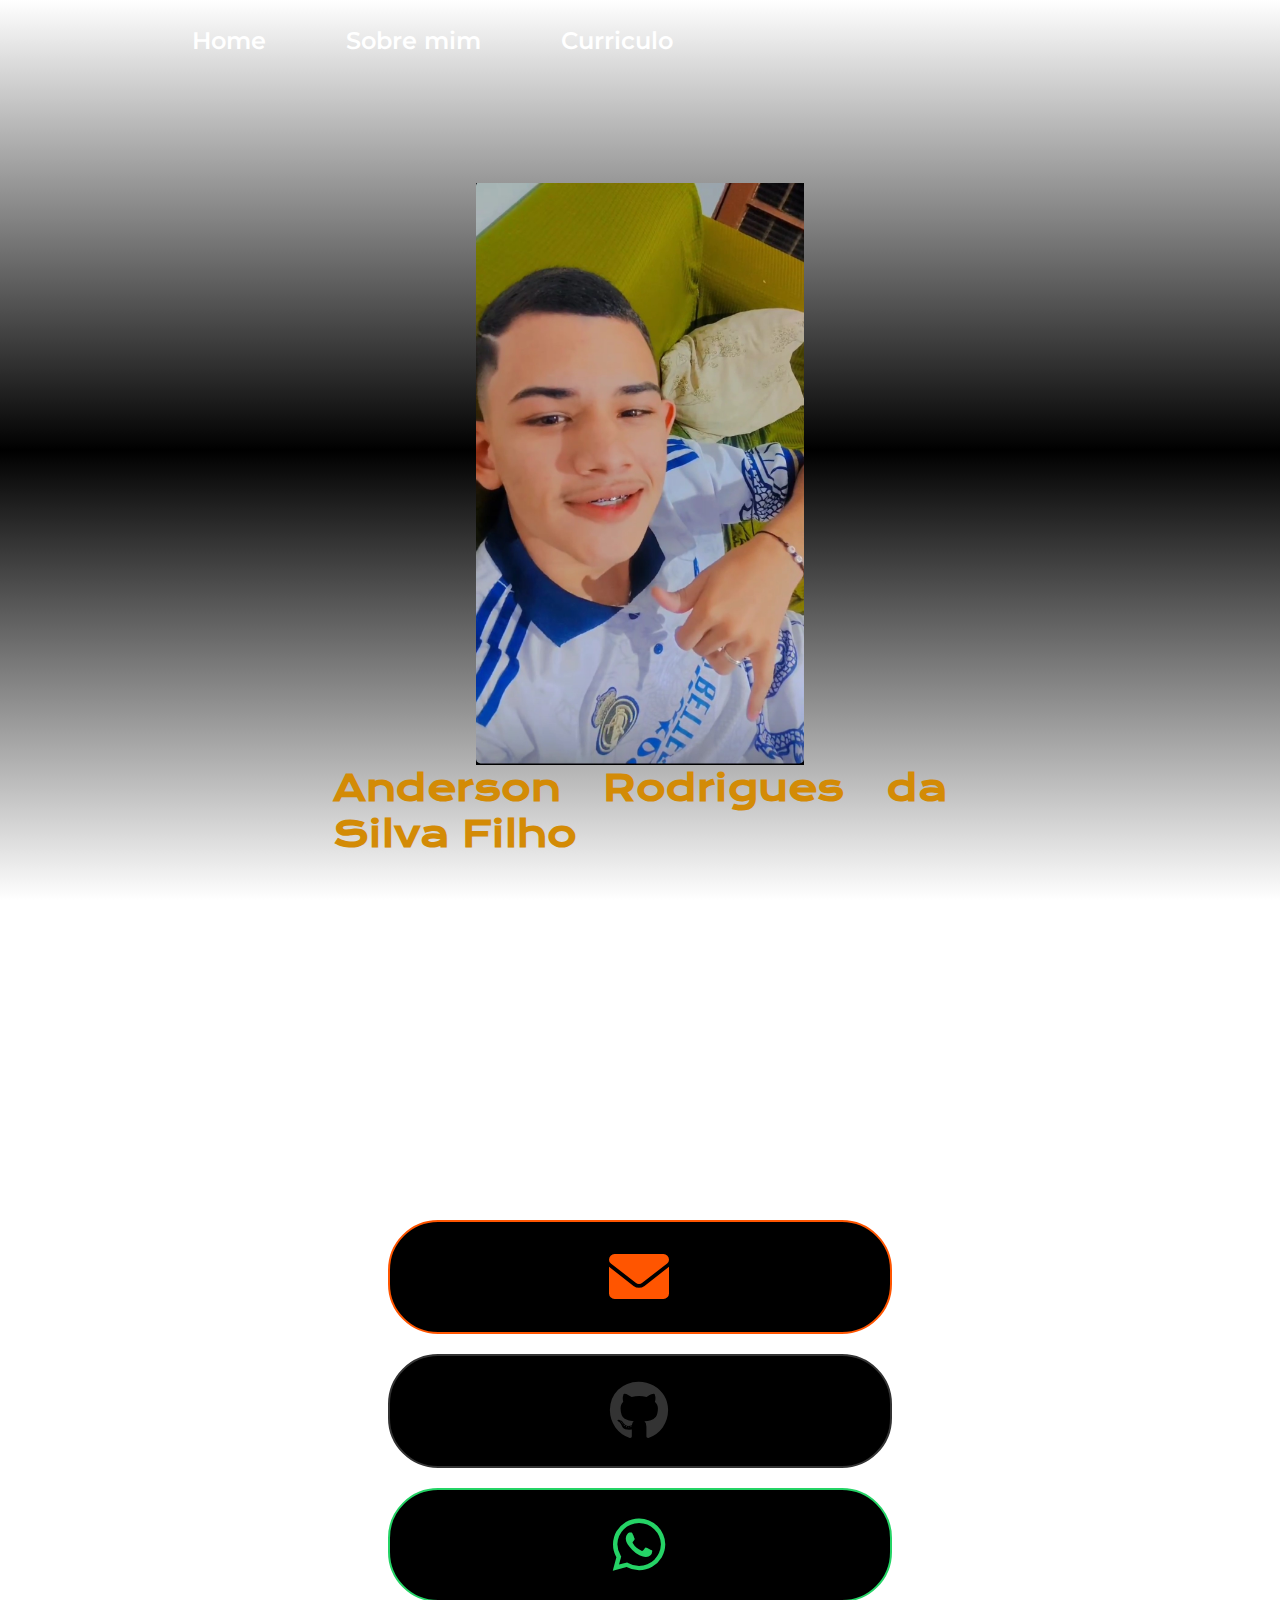
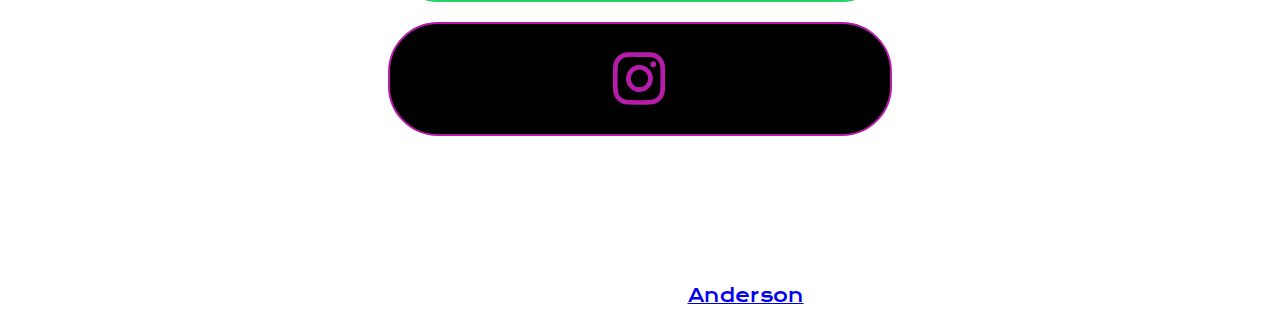
==== Portfolio/index.html @ 7bee4ce2 "Add files via upload" ====
<!DOCTYPE html>
<html lang="pt-br">
<head>
    <meta charset="UTF-8">
    <meta name="viewport" content="width=device-width, initial-scale=1.0">
    <title>Anderson Portfólio</title>
    <link rel="stylesheet" href="./style/style.css">
    <link rel="stylesheet" href="https://cdnjs.cloudflare.com/ajax/libs/font-awesome/6.0.0-beta3/css/all.min.css">
</head>
<body>


        <header class="cabecalho">

        <nav class="cabecalho-menu">
           
            <a class="cabecalho-menu-links" 
            href="index.html">Home</a>

            <a class="cabecalho-menu-links" 
            href="sobremim.html">Sobre mim</a>


            <a class="cabecalho-menu-links" 
            href="curriculo.html">Curriculo</a>

        </nav></header>

        <main class="conteudo">
            <section class="apresentacao-conteudo">
                <h1 class="apresentacao-conteudo-titulo">
                     <strong class="titulo-destaque">Anderson Rodrigues da Silva Filho</strong>
                </h1>
                
                <p class="apresentacao-conteudo-paragrafo">Sou um jovem de 17 anos, entusiasmado por tecnologia e com vontade e disposição de aprender e crescer profissionalmente. Tenho habilidades sólidas em tecnologia, um curso de Marketing Digital Básico e conhecimento intermediário em Pacote Office. Além disso, estou atualmente cursando Administração e tenho conhecimento básico em programação.</p>

                <div class="apresentacao-links">

                    <h2 class="apresentacao-links-conteudo"> Entre em contato:</h2>

                   

                    <a class="botao1" href="mailto:emailprofissional@gmail.com" target="_blank">
                        <i class="fas fa-envelope"></i>
                    </a>
                    
                    <a class="botao3" href="https://github.com/andersonrodrigues1803" target="_blank">
                        <i class="fab fa-github"></i>
                    </a>

                    <a class="botao4" href="https://wa.me/5516993262521" target="_blank">
                        <i class="fab fa-whatsapp"></i>
                    </a>

                    <a class="botao5" href="https://www.instagram.com/anderson.rs18/">
                        <i class="fab fa-instagram"></i>
                    </a>
                    
                </div>

            </section>
                <img class = "imagem" src="./assets/anderson portfolio 3.jpg" alt="foto anderson">
            </main>

        <footer class="rodape">
            <p>Desenvolvido por <a href="https://github.com/andersonrodrigues1803">Anderson</a></p>
        </footer>
    
</body>
</html>
---- Portfolio/style/style.css ----
/* Importa duas fontes do Google Fonts: Krona One e Montserrat */
@import url('https://fonts.googleapis.com/css2?family=Krona+One&family=Montserrat&display=swap');

/* Define estilos para todos os elementos, zerando margens e preenchimentos */
* {
    margin: 0;
    padding: 0;
}

/* Estilos para o elemento <body> */
body {
    /* Define a altura do corpo como 100% da altura visível da janela (viewport) */
    height: 100vh;

    /* Cria um gradiente de cores de cima para baixo como plano de fundo */
    background: linear-gradient(to bottom, #ffffff, #000000, #ffffff);

    /* Define o tamanho de fundo para cobrir toda a área disponível */
    background-size: cover;

    /* Impede a repetição do plano de fundo ao longo dos eixos */
    background-repeat: no-repeat;

    /* Fixa o plano de fundo para que ele não role com o conteúdo da página */
    background-attachment: fixed;

    /* Remove margens para o corpo */
    margin: 0;

    /* Define a cor do texto dentro do corpo como branco */
    color: white;
}


/* Define a cor do texto para elementos com a classe .titulo-destaque como d38b06 (laranja) */
.titulo-destaque {
    color: #d38b06;
}

/* Estilos para elementos com a classe .conteudo */
.conteudo {
    /* Define a altura do elemento como automática (ajustada ao conteúdo) */
    height: auto;

    /* Define a direção dos elementos filhos como coluna (de cima para baixo) */
    flex-direction: column;

    /* Define uma margem ao redor do elemento de 10% */
    margin: 10%;

    /* Transforma o elemento em um contêiner flexível */
    display: flex;

    /* Alinha os itens verticalmente no centro do contêiner */
    align-items: center;

    /* Distribui o espaço restante entre os itens horizontalmente */
    justify-content: space-between;
}

/* Estilos para elementos com a classe .apresentacao-conteudo */
.apresentacao-conteudo {
    /* Define a largura do elemento como 615px */
    width: 615px;

    /* Transforma o elemento em um contêiner flexível com direção de coluna */
    display: flex;
    flex-direction: column;

    /* Centraliza verticalmente os elementos dentro do contêiner */
    justify-content: center;

    /* Centraliza horizontalmente os elementos dentro do contêiner */
    align-items: center;

    /* Centraliza o alinhamento do texto dentro do contêiner */
    text-align: center;

    /* Define a altura do elemento como automática (ajustada ao conteúdo) */
    height: auto;

    /* Define o espaçamento entre os elementos filhos como 40px */
    gap: 40px;

    /* Define a ordem do elemento como 2 na ordem de exibição */
    order: 2;
}

/* Estilos para elementos com a classe .apresentacao-conteudo-titulo */
.apresentacao-conteudo-titulo {
    /* Define o tamanho da fonte como 36px */
    font-size: 36px;

    /* Define a família de fontes como 'Krona One' com fallback para sans-serif */
    font-family: 'Krona One', sans-serif;

    /* Alinha o texto justificado */
    text-align: justify;
}

/* Estilos para elementos com a classe .apresentacao-conteudo-paragrafo */
.apresentacao-conteudo-paragrafo {
    /* Define o tamanho da fonte como 24px */
    font-size: 24px;

    /* Define a família de fontes como 'Montserrat' com fallback para sans-serif */
    font-family: 'Montserrat', sans-serif;

    /* Alinha o texto justificado */
    text-align: justify;
}


/* Iniciando estilização da ancora1 (botao1) */

/* Estilos para elementos com a classe .apresentacao-links */
.apresentacao-links {
    /* Define a largura do elemento como 500px */
    width: 500px;

    /* Transforma o elemento em um contêiner flexível com direção de coluna */
    display: flex;
    flex-direction: column;

    /* Centraliza horizontalmente os elementos dentro do contêiner */
    align-items: center;

    /* Define o espaçamento entre os elementos filhos como 20px */
    gap: 20px;
}
.apresentacao-links-conteudo {
    font-family: 'Krona One', sans-serif;
    font-weight: 400;
    font-size: 24px;
}

.imagem {
        max-width: 32%;
        width: auto;
}

.image-with-border {
        border: 2px solid #000; /* Altere a largura da borda e a cor conforme necessário */
        padding: 10px; /* Opcional: para dar um espaçamento interno à imagem */ }

        .center-content {

        
                display: flex;
                justify-content: center;
                align-items: center;
                height: 100vh; /* Define a altura da área central */}
                .center-text {
                        text-align: center;
                        position: absolute;
                        top: 50%;
                        left: 50%;
                        transform: translate(-50%, -50%);
                      }

                      /* Elemento <i> dentro de elementos com a classe .botao1 */
                      
                      
    /* Estilos para elementos com a classe .botao1 */
.botao1 {
    /* Define a cor de fundo como preto */
    background-color: #000;

    /* Define a cor do texto como laranja */
    color: #ff5500;

    /* Define a largura do elemento como 500px */
    width: 500px;

    /* Define a altura do elemento como 80px */
    height: 80px;

    /* Alinha o texto ao centro horizontalmente */
    text-align: center;

    /* Alinha os itens verticalmente ao centro */
    align-items: center;

    /* Adiciona uma borda de 2px sólida laranja */
    border: 2px solid #ff5500;

    /* Define um raio de borda de 50px para criar um botão circular */
    border-radius: 50px;

    /* Define o tamanho da fonte como 36px */
    font-size: 36px;

    /* Adiciona preenchimento de 15px vertical e 0 horizontal */
    padding: 15px 0;

    /* Remove a decoração de texto (sublinhado) */
    text-decoration: none;

    /* Define a família de fontes como 'Rock Salt' com fallback para cursive */
    font-family: 'Rock Salt', cursive;

    /* Define um espaçamento entre as letras */
    letter-spacing: 2px;

    /* Transforma o texto em letras maiúsculas */
    text-transform: uppercase;

    /* Define a posição como relativa para uso de posicionamento absoluto */
    position: relative;

    /* Define o overflow como escondido para recortar conteúdo extra */
    overflow: hidden;
}


/* Pseudo-elemento ::before para elementos com a classe .botao1 */
.botao1::before {
    /* Adiciona um conteúdo vazio ao pseudo-elemento */
    content: "";

    /* Define a posição como absoluta para posicionamento personalizado */
    position: absolute;

    /* Define a posição superior do pseudo-elemento como 0 */
    top: 0;

    /* Define a posição esquerda do pseudo-elemento como -100% (fora da tela) */
    left: -100%;

    /* Define a largura do pseudo-elemento como 100% */
    width: 100%;

    /* Define a altura do pseudo-elemento como 100% */
    height: 100%;

    /* Cria um gradiente linear de 45 graus para o fundo do pseudo-elemento */
    background: linear-gradient(45deg, transparent, #ff5500);

    /* Adiciona uma transição suave de 0.5 segundos */
    transition: 0.5s;
}

/* Pseudo-elemento ::before ao passar o mouse sobre elementos com a classe .botao1 */
.botao1:hover::before {
    /* Move o pseudo-elemento completamente para a direita */
    left: 100%;
}

/* Elemento <i> dentro de elementos com a classe .botao1 */
.botao1 i {
    /* Define a posição como absoluta para posicionamento personalizado */
    position: absolute;

    /* Centraliza horizontalmente na metade do elemento pai */
    left: 50%;

    /* Centraliza verticalmente na metade do elemento pai */
    top: 50%;

    /* Move o elemento <i> 50% para a esquerda e 50% para cima */
    transform: translate(-50%, -50%);

    /* Define o tamanho da fonte como 60px */
    font-size: 60px;
}
    
    .botao3 {
        background-color: #000;
        align-items: center;
        color: #333; /* Cor padrão do GitHub */
        width: 500px;   
        height: 80px; 
        display: flex;
        align-items: center;
        justify-content: center;
        border: 2px solid #333;
        border-radius: 50px;
        font-size: 24px;
        padding: 15px 0;
        text-decoration: none;
        font-family: 'Rock Salt', cursive;
        letter-spacing: 2px;
        text-transform: uppercase;
        position: relative;
        overflow: hidden;
    }
    
    .botao3::before {
        content: "";
        position: absolute;
        top: 0;
        left: -100%;
        width: 100%;
        height: 100%;
        background: linear-gradient(45deg, transparent, #333);
        transition: 0.5s;
    }
    
    .botao3:hover::before {
        left: 100%;
    }
    
    .botao3 i {
        position: absolute;
        font-size: 60px;
        left: 50%;
        top: 50%;
        transform: translate(-50%, -50%);
    }
    
    /* fim da estilização ancora3(botao3) */
    
    /* inicio estilização ancora4(botao4) */
    
    .botao4 {
        background-color: #000;
        align-items: center;
        color: #25D366; /* Cor padrão do WhatsApp */
        width: 500px;   
        height: 80px; 
        display: flex;
        align-items: center;
        justify-content: center;
        border: 2px solid#25D366;
        border-radius: 50px;
        font-size: 24px;
        padding: 15px 0;
        text-decoration: none;
        font-family: 'Rock Salt', cursive;
        letter-spacing: 2px;
        text-transform: uppercase;
        position: relative;
        overflow: hidden;
    }
    
    .botao4::before {
        content: "";
        position: absolute;
        top: 0;
        left: -100%;
        width: 100%;
        height: 100%;
        background: linear-gradient(45deg, transparent, #25D366);
        transition: 0.5s;
    }
    
    .botao4:hover::before {
        left: 100%;
    }
    
    .botao4 i {
        position: absolute;
        font-size: 60px;
        left: 50%;
        top: 50%;
        transform: translate(-50%, -50%);
    }
    
    /* fim estilização ancora4(botao4) */
    
    /* inicio estilização ancora5(botao5) */
    
    .botao5 {
        background-color: #000;
        align-items: center;
        color: #b61ca9; /* Cor padrão do Instagram */
        width: 500px;   
        height: 80px; 
        display: flex;
        align-items: center;
        justify-content: center;
        border: 2px solid#b61ca9;
        border-radius: 50px;
        font-size: 24px;
        padding: 15px 0;
        text-decoration: none;
        font-family: 'Rock Salt', cursive;
        letter-spacing: 2px;
        text-transform: uppercase;
        position: relative;
        overflow: hidden;
    }
    
    .botao5::before {
        content: "";
        position: absolute;
        top: 0;
        left: -100%;
        width: 100%;
        height: 100%;
        background: linear-gradient(45deg, transparent, #2a0887);
        transition: 0.5s;
    }
    
    .botao5:hover::before {
        left: 100%;
    }
    
    .botao5 i {
        position: absolute;
        font-size: 60px;
        left: 50%;
        top: 50%;
        transform: translate(-50%, -50%);
    }
    
    /* fim estilização ancora5(botao5) */
    
    /* inicio estilização imagem */
    
    /* Estilos para elementos com a classe .imagem */

    .rodape {
        color: white;
        background-color: #;
        display: flex;
        align-items: center;
        justify-content: center;
        text-align: center;
        font-family: 'Krona One', sans-serif;
        font-size: 18px;
        font-weight: 400;
        padding: 20px;
    }

    .rodape a:hover {
        color: #00ccff;
    }

    .cabecalho {
        padding: 2% 0% 0% 15%;
    }

    .cabecalho-menu {
     display: flex;
     gap: 80px;
    }

    .cabecalho-menu-links {
        font-family: 'Montserrat', sans-serif;
        font-size: 24px;
        font-weight: 600;
        color: white;
        text-decoration: none;
    }
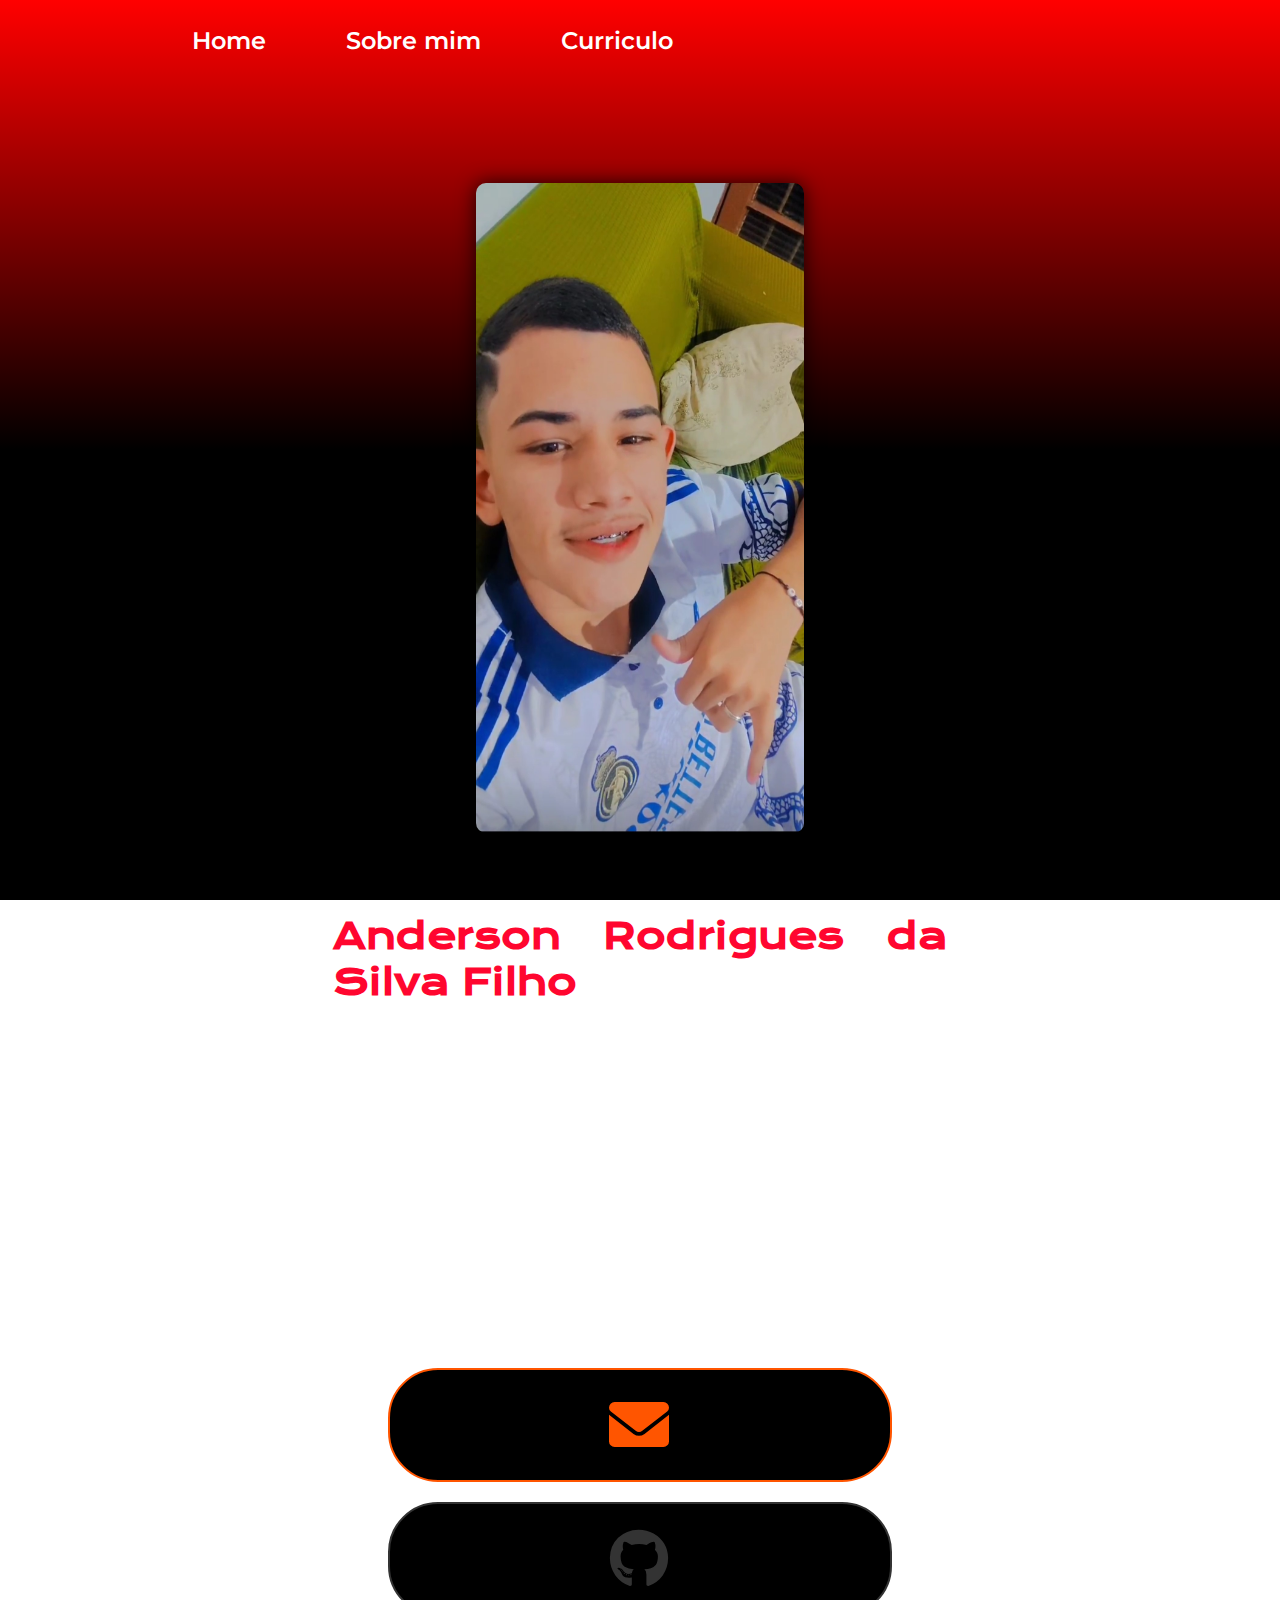
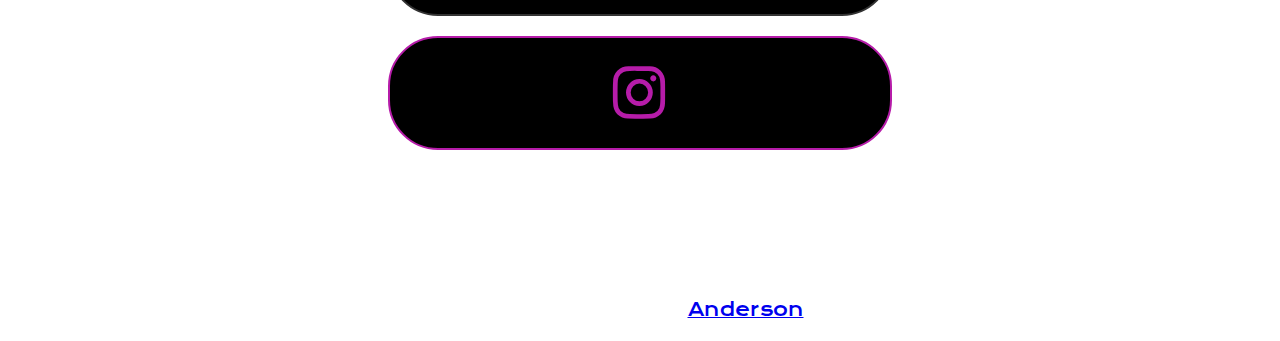
==== commit 5601bd45: "Add files via upload" ====
--- a/Portfolio/index.html
+++ b/Portfolio/index.html
@@ -48,9 +48,7 @@
                         <i class="fab fa-github"></i>
                     </a>
 
-                    <a class="botao4" href="https://wa.me/5516993262521" target="_blank">
-                        <i class="fab fa-whatsapp"></i>
-                    </a>
+                 
 
                     <a class="botao5" href="https://www.instagram.com/anderson.rs18/">
                         <i class="fab fa-instagram"></i>
--- a/Portfolio/style/style.css
+++ b/Portfolio/style/style.css
@@ -1,4 +1,4 @@
-/* Importa duas fontes do Google Fonts: Krona One e Montserrat */
+/* Importa duas fontes do Google Fonts: Krona One e Montserrsat */
 @import url('https://fonts.googleapis.com/css2?family=Krona+One&family=Montserrat&display=swap');
 
 /* Define estilos para todos os elementos, zerando margens e preenchimentos */
@@ -13,7 +13,7 @@
     height: 100vh;
 
     /* Cria um gradiente de cores de cima para baixo como plano de fundo */
-    background: linear-gradient(to bottom, #ffffff, #000000, #ffffff);
+    background: linear-gradient(to bottom, #ff0000, #000000, #000000);
 
     /* Define o tamanho de fundo para cobrir toda a área disponível */
     background-size: cover;
@@ -28,13 +28,13 @@
     margin: 0;
 
     /* Define a cor do texto dentro do corpo como branco */
-    color: white;
+    color: rgb(255, 255, 255);
 }
 
 
 /* Define a cor do texto para elementos com a classe .titulo-destaque como d38b06 (laranja) */
 .titulo-destaque {
-    color: #d38b06;
+    color: #ff062f;
 }
 
 /* Estilos para elementos com a classe .conteudo */
@@ -137,6 +137,35 @@
 .imagem {
         max-width: 32%;
         width: auto;
+        /* Define a altura do elemento como 650px */
+    height: 650px;
+
+    /* Alinha o conteúdo ao centro horizontalmente */
+    text-align: center;
+
+    /* Alinha os itens verticalmente ao centro */
+    align-items: center;
+
+    /* Adiciona curvatura nos cantos do elemento */
+    border-radius: 10px;
+
+    /* Adiciona uma sombra suave ao elemento */
+    box-shadow: 0px 0px 20px rgba(0, 0, 0, 0.8);
+
+    /* Adiciona uma transição suave à escala do elemento */
+    transition: transform 0.3s ease-in-out;
+
+    /* Define a posição como relativa para uso de posicionamento absoluto */
+    position: relative;
+
+    /* Define o overflow como escondido para recortar conteúdo extra */
+    overflow: hidden;
+
+    /* Define a ordem do elemento como 1 na ordem de exibição */
+    order: 1;
+
+    /* Adiciona margem inferior de 80px */
+    margin-bottom: 80px;
 }
 
 .image-with-border {
@@ -442,4 +471,65 @@
         font-weight: 600;
         color: white;
         text-decoration: none;
+    }
+    .imagem:hover {
+        /* Aumenta a escala do elemento em 10% */
+        transform: scale(1.1);
+    }
+    .imagem img {
+        /* Faz a imagem se ajustar mantendo a proporção */
+        object-fit: cover;
+    
+        /* Torna a imagem um elemento de bloco */
+        display: block;
+    
+        /* Define a largura e a altura como 100% para preencher o elemento pai */
+        width: 100%;
+        height: 100%;
+    }
+    
+    /* Pseudo-elementos ::before e ::after para elementos com a classe .imagem */
+    .imagem::before,
+    .imagem::after {
+        /* Adiciona um conteúdo vazio aos pseudo-elementos */
+        content: "";
+    
+        /* Define a posição como absoluta para posicionamento personalizado */
+        position: absolute;
+    
+        /* Define a largura e a altura dos pseudo-elementos como 10px */
+        width: 10px;
+        height: 10px;
+    
+        /* Adiciona uma borda de 2px sólida laranja aos pseudo-elementos */
+        border: 2px solid #ff5500;
+    
+        /* Define o fundo dos pseudo-elementos como transparente */
+        background-color: transparent;
+    }
+    
+    /* Pseudo-elemento ::before ao canto superior esquerdo do elemento com a classe .imagem */
+    .imagem::before {
+        /* Posiciona o pseudo-elemento no canto superior esquerdo */
+        top: 0;
+        left: 0;
+    
+        /* Adiciona curvatura de borda no canto superior esquerdo */
+        border-top-left-radius: 10px;
+    
+        /* Define as larguras das bordas do pseudo-elemento */
+        border-width: 2px 0 0 2px;
+    }
+    
+    /* Pseudo-elemento ::after ao canto inferior direito do elemento com a classe .imagem */
+    .imagem::after {
+        /* Posiciona o pseudo-elemento no canto inferior direito */
+        bottom: 0;
+        right: 0;
+    
+        /* Adiciona curvatura de borda no canto inferior direito */
+        border-bottom-right-radius: 10px;
+    
+        /* Define as larguras das bordas do pseudo-elemento */
+        border-width: 0 2px 2px 0;
     }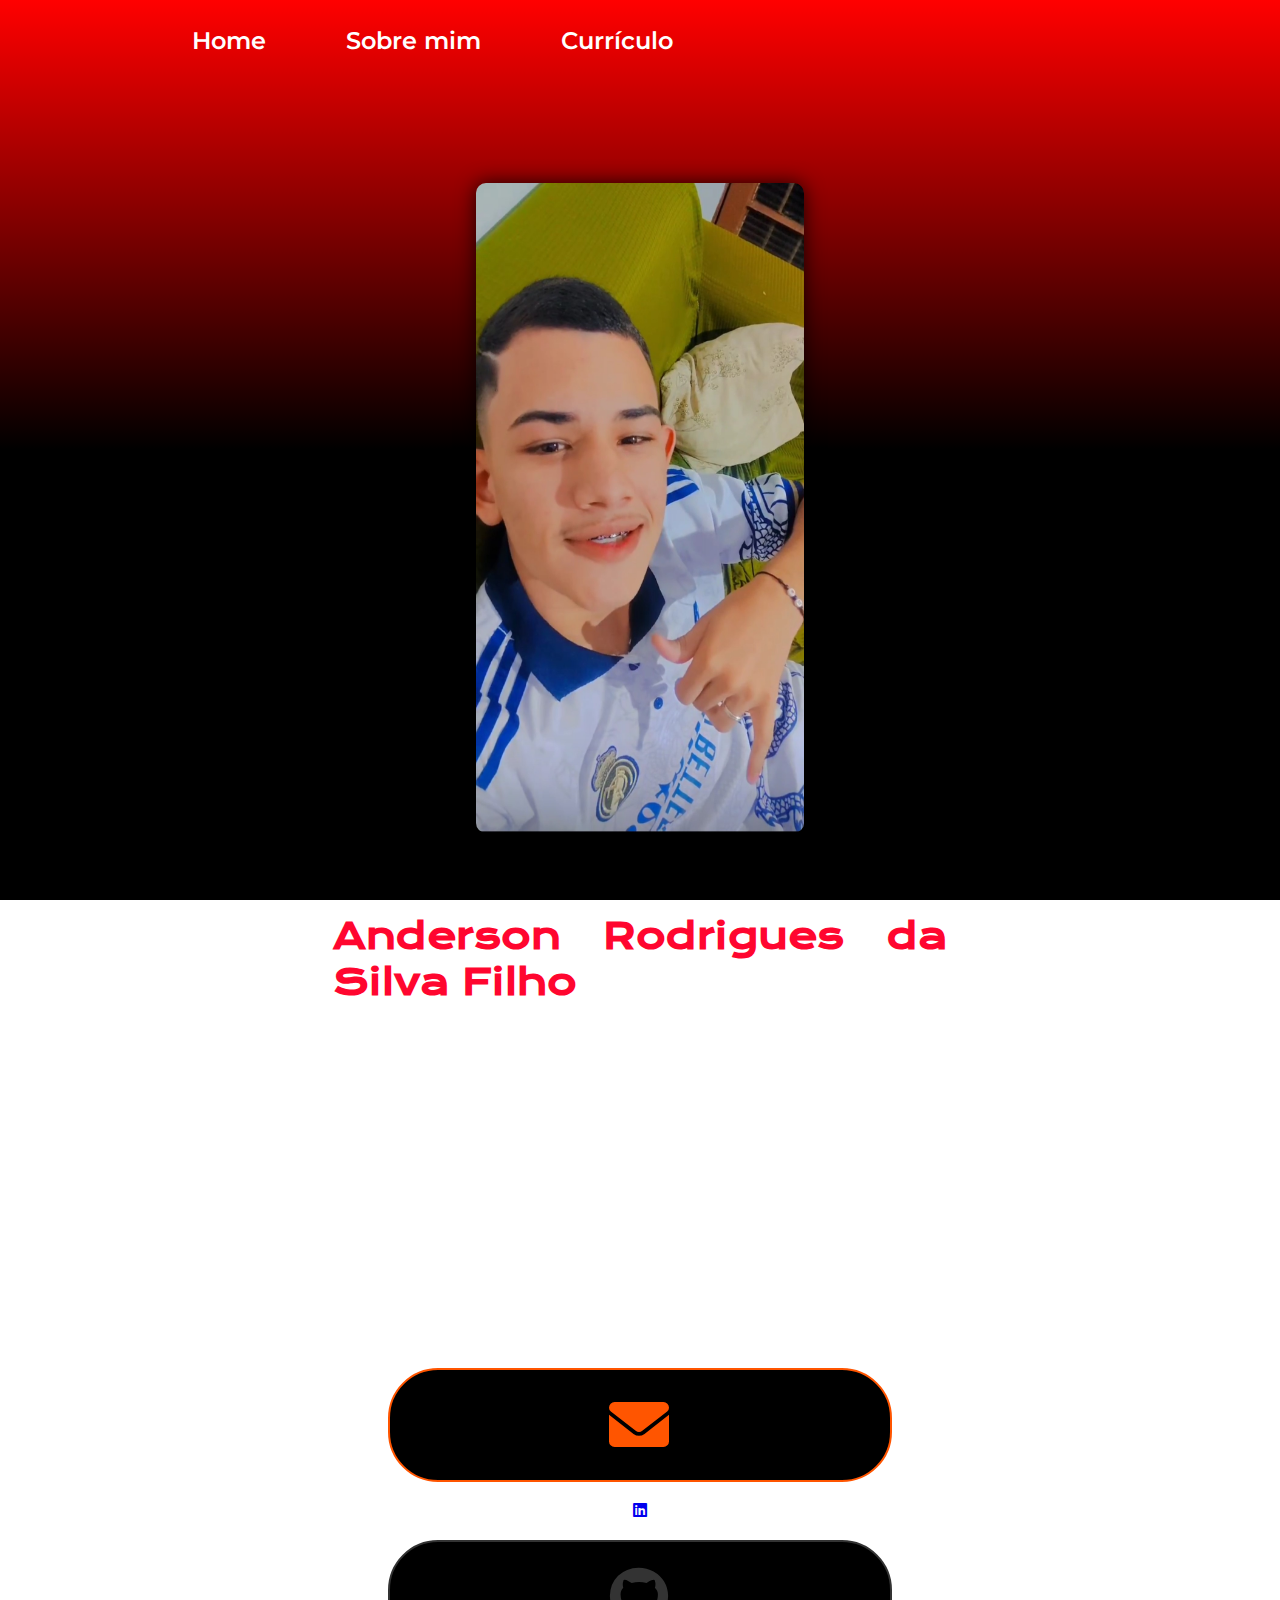
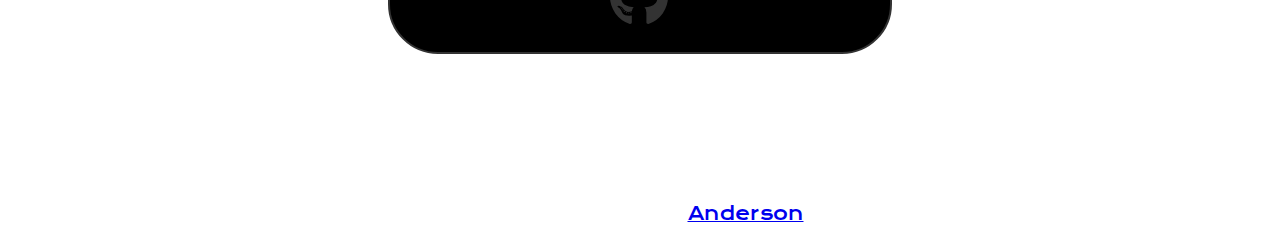
==== commit 06a93a0f: "Add files via upload" ====
--- a/Portfolio/index.html
+++ b/Portfolio/index.html
@@ -22,7 +22,7 @@
 
 
             <a class="cabecalho-menu-links" 
-            href="curriculo.html">Curriculo</a>
+            href="curriculo.html">Currículo</a>
 
         </nav></header>
 
@@ -43,16 +43,16 @@
                     <a class="botao1" href="mailto:emailprofissional@gmail.com" target="_blank">
                         <i class="fas fa-envelope"></i>
                     </a>
+
+                    <a class="botao2" href="https://www.linkedin.com/in/anderson-rodrigues-da-silva-filho-001314286/linkedin" target="_blank">
+                        <i class="fab fa-linkedin"></i>
+                    </a>
                     
                     <a class="botao3" href="https://github.com/andersonrodrigues1803" target="_blank">
                         <i class="fab fa-github"></i>
                     </a>
 
                  
-
-                    <a class="botao5" href="https://www.instagram.com/anderson.rs18/">
-                        <i class="fab fa-instagram"></i>
-                    </a>
                     
                 </div>
 
--- a/Portfolio/style/style.css
+++ b/Portfolio/style/style.css
@@ -98,6 +98,16 @@
     text-align: justify;
 }
 
+    .apresentacao-conteudo-texto {
+        font-family: 'Roboto', sans-serif; /* Escolha uma fonte que você gosta */
+        font-size: 16px; /* Tamanho de fonte legível */
+        color: #ffffff; /* Cor do texto (preto escuro) */
+        line-height: 1.5; /* Espaçamento entre linhas para melhor legibilidade */
+        /* Outros estilos de texto, como negrito ou itálico, podem ser adicionados aqui */
+    }
+
+    
+
 /* Estilos para elementos com a classe .apresentacao-conteudo-paragrafo */
 .apresentacao-conteudo-paragrafo {
     /* Define o tamanho da fonte como 24px */
@@ -127,6 +137,8 @@
 
     /* Define o espaçamento entre os elementos filhos como 20px */
     gap: 20px;
+
+
 }
 .apresentacao-links-conteudo {
     font-family: 'Krona One', sans-serif;
@@ -453,7 +465,7 @@
     }
 
     .rodape a:hover {
-        color: #00ccff;
+        color:#ff0000
     }
 
     .cabecalho {
